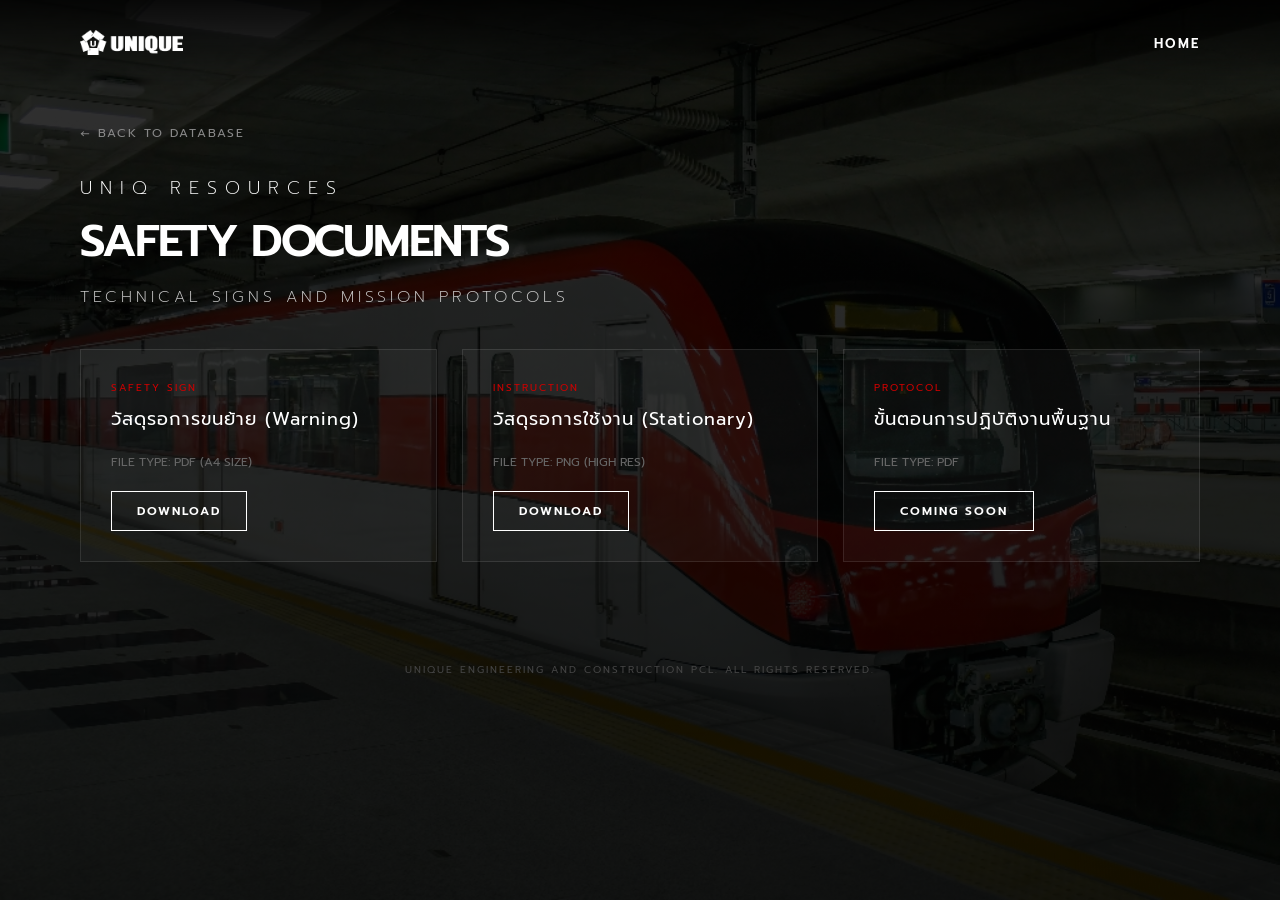
==== download.html @ 1a688d05 ""First Update" ====
<!DOCTYPE html>
<html lang="th">
<head>
    <meta charset="UTF-8">
    <meta name="viewport" content="width=device-width, initial-scale=1.0">
    <title>UNIQ SAFETY | DOWNLOADS</title>
    <link rel="stylesheet" href="style.css">
    <link href="https://fonts.googleapis.com/css2?family=Prompt:wght@100;200;400;600&display=swap" rel="stylesheet">
    <style>
        /* สไตล์เฉพาะหน้าดาวน์โหลดเพื่อให้ดูพรีเมียมขึ้น */
        .download-page {
            padding-top: 120px;
            min-height: 100vh;
            background: linear-gradient(rgba(0,0,0,0.8), rgba(0,0,0,0.9)), url('rodfai.jpg') no-repeat center center/cover;
            background-attachment: fixed;
        }
        .download-grid {
            display: grid;
            grid-template-columns: repeat(auto-fill, minmax(300px, 1fr));
            gap: 25px;
            margin-top: 40px;
        }
        .doc-card {
            background: rgba(255, 255, 255, 0.03);
            border: 1px solid rgba(255, 255, 255, 0.1);
            padding: 30px;
            transition: 0.4s;
            position: relative;
            overflow: hidden;
        }
        .doc-card:hover {
            background: rgba(255, 255, 255, 0.08);
            border-color: var(--uniq-red);
            transform: translateY(-5px);
        }
        .doc-category {
            font-size: 10px;
            letter-spacing: 2px;
            color: var(--uniq-red);
            text-transform: uppercase;
            margin-bottom: 10px;
        }
        .doc-title {
            font-size: 18px;
            font-weight: 400;
            margin-bottom: 20px;
            letter-spacing: 1px;
        }
        .download-btn {
            display: inline-block;
            border: 1px solid white;
            color: white;
            padding: 10px 25px;
            font-size: 12px;
            font-weight: 600;
            text-decoration: none;
            letter-spacing: 2px;
            transition: 0.3s;
        }
        .download-btn:hover {
            background: white;
            color: black;
        }
        .back-nav {
            margin-bottom: 30px;
        }
        .back-nav a {
            color: #888;
            text-decoration: none;
            font-size: 12px;
            letter-spacing: 2px;
        }
        .back-nav a:hover { color: white; }
    </style>
</head>
<body class="download-page">

    <nav class="navbar">
        <div class="nav-container">
            <img src="Logo.png" alt="UNIQ Logo" class="nav-logo">
            <div class="nav-menu">
                <a href="index.html">HOME</a>
            </div>
        </div>
    </nav>

    <div class="container">
        <div class="back-nav">
            <a href="index.html">← BACK TO DATABASE</a>
        </div>

        <h2 class="sub-title" style="text-align: left;">UNIQ RESOURCES</h2>
        <h1 class="main-title" style="text-align: left; font-size: 45px;">SAFETY DOCUMENTS</h1>
        <p class="project-desc" style="text-align: left;">TECHNICAL SIGNS AND MISSION PROTOCOLS</p>

        <div class="download-grid">
            <div class="doc-card">
                <div class="doc-category">Safety Sign</div>
                <div class="doc-title">วัสดุรอการขนย้าย (Warning)</div>
                <p style="font-size: 12px; color: #666; margin-bottom: 20px;">FILE TYPE: PDF (A4 SIZE)</p>
                <a href="docs/warning_moving.pdf" download class="download-btn">DOWNLOAD</a>
            </div>

            <div class="doc-card">
                <div class="doc-category">Instruction</div>
                <div class="doc-title">วัสดุรอการใช้งาน (Stationary)</div>
                <p style="font-size: 12px; color: #666; margin-bottom: 20px;">FILE TYPE: PNG (HIGH RES)</p>
                <a href="docs/stationary_sign.png" download class="download-btn">DOWNLOAD</a>
            </div>

            <div class="doc-card">
                <div class="doc-category">Protocol</div>
                <div class="doc-title">ขั้นตอนการปฏิบัติงานพื้นฐาน</div>
                <p style="font-size: 12px; color: #666; margin-bottom: 20px;">FILE TYPE: PDF</p>
                <a href="#" class="download-btn">COMING SOON</a>
            </div>
        </div>
    </div>

    <div class="footer" style="margin-top: 100px; text-align: center; color: #444; font-size: 10px; letter-spacing: 2px; padding-bottom: 40px;">
        UNIQUE ENGINEERING AND CONSTRUCTION PCL. ALL RIGHTS RESERVED.
    </div>

</body>
</html>
---- style.css ----
:root {
    --uniq-red: #cc0000;
    --black: #000000;
    --white: #ffffff;
    --grey: #1c1c1c;
    --glass: rgba(255, 255, 255, 0.05);
}

* { box-sizing: border-box; }

body, html {
    margin: 0;
    padding: 0;
    font-family: 'Prompt', sans-serif;
    background-color: var(--black);
    color: var(--white);
    scroll-behavior: smooth;
    overflow-x: hidden;
}

/* NAVBAR STYLE */
.navbar {
    position: fixed;
    top: 0;
    width: 100%;
    z-index: 1000;
    padding: 30px 0;
    transition: 0.5s;
    background: linear-gradient(to bottom, rgba(0,0,0,0.8), transparent);
}

.nav-container {
    max-width: 1200px;
    margin: 0 auto;
    display: flex;
    justify-content: space-between;
    align-items: center;
    padding: 0 40px;
}

.nav-logo { height: 25px; filter: brightness(0) invert(1); } /* ทำให้โลโก้เป็นสีขาว */

.nav-menu a {
    color: var(--white);
    text-decoration: none;
    font-size: 13px;
    font-weight: 600;
    margin-left: 30px;
    letter-spacing: 2px;
}

/* HERO SECTION */
.hero-section {
    position: relative;
    height: 100vh;
    width: 100%;
    display: flex;
    align-items: center;
    justify-content: center;
    text-align: center;
}

.hero-bg {
    position: absolute;
    top: 0; left: 0; width: 100%; height: 100%;
    object-fit: cover;
    z-index: -2;
}

.hero-overlay {
    position: absolute;
    top: 0; left: 0; width: 100%; height: 100%;
    background: linear-gradient(rgba(0,0,0,0.3), rgba(0,0,0,0.6));
    z-index: -1;
}

.hero-content {
    position: relative;
    z-index: 10;
    max-width: 800px;
}

.sub-title { font-weight: 200; letter-spacing: 8px; font-size: 18px; margin-bottom: 5px; }

.main-title { font-size: clamp(40px, 8vw, 80px); font-weight: 600; margin: 0; letter-spacing: -2px; }

.project-desc { font-weight: 200; letter-spacing: 4px; color: #ccc; margin-top: 10px; }

/* SEARCH BOX */
.search-box-wrapper {
    margin-top: 50px;
    display: flex;
    justify-content: center;
    border-bottom: 1px solid rgba(255,255,255,0.5);
    padding-bottom: 5px;
}

.spacex-input {
    background: transparent;
    border: none;
    color: white;
    font-family: 'Prompt';
    font-size: 18px;
    padding: 10px;
    width: 300px;
    outline: none;
}

.spacex-btn {
    background: transparent;
    border: 1px solid white;
    color: white;
    padding: 10px 40px;
    cursor: pointer;
    font-weight: 600;
    transition: 0.3s;
}

.spacex-btn:hover {
    background: white;
    color: black;
}

/* MAIN CONTENT & FILTER */
.main-area { padding: 50px 0; background: var(--black); }

.container { max-width: 1200px; margin: 0 auto; padding: 0 40px; }

.team-filter { display: flex; justify-content: center; gap: 15px; margin-bottom: 40px; }

.filter-btn {
    background: transparent;
    border: 1px solid rgba(255,255,255,0.2);
    color: white;
    padding: 10px 30px;
    border-radius: 5px;
    cursor: pointer;
    transition: 0.3s;
    font-size: 13px;
    font-weight: 600;
}

.filter-btn:hover { background: var(--uniq-red); border-color: var(--uniq-red); }

/* DASHBOARD RESULT (SpaceX Style) */
.profile-card {
    background: rgba(20, 20, 20, 0.95);
    border: 1px solid var(--glass);
    display: grid;
    grid-template-columns: 300px 1fr;
    padding: 40px;
    gap: 40px;
    animation: slideInUp 0.8s ease;
}

.p-img-wrapper { text-align: center; }

.profile-img-large {
    width: 100%;
    height: 400px;
    object-fit: cover;
    border: 1px solid var(--glass);
}

.info-grid { display: grid; grid-template-columns: 1fr 1fr; gap: 30px; }

.info-item label { color: #666; font-size: 11px; letter-spacing: 2px; text-transform: uppercase; }

.info-item p { font-size: 22px; margin: 5px 0 0 0; font-weight: 200; }

.status-badge {
    grid-column: span 2;
    padding: 15px;
    border: 1px solid var(--uniq-red);
    color: var(--uniq-red);
    text-align: center;
    letter-spacing: 5px;
    font-weight: 600;
}

@keyframes slideInUp {
    from { opacity: 0; transform: translateY(50px); }
    to { opacity: 1; transform: translateY(0); }
}

@media (max-width: 768px) {
    .profile-card { grid-template-columns: 1fr; }
    .info-grid { grid-template-columns: 1fr; }
}

/* 🌟 1. อนิเมชั่นตอนชี้เมาส์ (Hover Effects) */

/* ปุ่มค้นหาและปุ่มแยกทีม */
.spacex-btn, .filter-btn {
    transition: all 0.3s cubic-bezier(0.4, 0, 0.2, 1); /* สมูทแบบยานอวกาศ */
    position: relative;
    overflow: hidden;
}

.spacex-btn:hover, .filter-btn:hover {
    letter-spacing: 3px; /* ตัวหนังสือขยายออกนิดๆ ดูเท่ */
    box-shadow: 0 0 15px rgba(204, 0, 0, 0.4); /* เรืองแสงสีแดง UNIQ */
    transform: translateY(-2px); /* ลอยขึ้นนิดนึง */
}

/* Card พนักงาน */
.profile-card {
    transition: all 0.5s ease;
    cursor: default;
}

.profile-card:hover {
    border-color: rgba(255, 255, 255, 0.3);
    background: rgba(255, 255, 255, 0.05);
    box-shadow: 0 10px 30px rgba(0, 0, 0, 0.5);
}

/* 🌟 2. อนิเมชั่นตอนกดปุ่ม (Click Effects) */

.spacex-btn:active, .filter-btn:active {
    transform: scale(0.95); /* ปุ่มยุบตัวลงตอนกด */
    opacity: 0.8;
}

/* 🌟 3. อนิเมชั่นตอนเปลี่ยนข้อมูล/โหลดหน้า (Page Transitions) */

/* สร้างคลาสสำหรับ Slide Up */
@keyframes slideUpFade {
    from {
        opacity: 0;
        transform: translateY(30px);
        filter: blur(10px);
    }
    to {
        opacity: 1;
        transform: translateY(0);
        filter: blur(0);
    }
}

/* ใส่เข้าไปในตัวหนังสือหน้าแรก */
.hero-content {
    animation: slideUpFade 1.2s ease-out;
}

/* ใส่เข้าไปใน Card พนักงาน (เวลาค้นหาเจอจะค่อยๆ ลอยขึ้นมา) */
.profile-card {
    animation: slideUpFade 0.6s cubic-bezier(0.23, 1, 0.32, 1);
}

/* 🌟 4. เมนู Navbar ตอน Scroll */
.navbar.scrolled {
    background: rgba(0, 0, 0, 0.95);
    padding: 15px 0;
    backdrop-filter: blur(10px);
}

/* --- โค้ดเดิมของลูกพี่ --- */

/* 📱 ส่วนที่เพิ่มใหม่: สำหรับมือถือโดยเฉพาะ */
@media (max-width: 768px) {
    .nav-container { padding: 0 20px; }
    .main-title { font-size: 35px; } /* ลดขนาดหัวข้อหน้าแรก */
    .sub-title { font-size: 12px; letter-spacing: 4px; }
    
    .search-box-wrapper { width: 90%; margin: 30px auto; }
    .spacex-input { width: 150px; font-size: 16px; } /* ปรับขนาด Input */
    
    .team-filter { flex-wrap: wrap; gap: 10px; } /* ปุ่มแยกทีมไม่ล้นจอ */
    .filter-btn { padding: 10px 15px; font-size: 11px; flex: 1 1 40%; }

    /* 🚩 จุดสำคัญ: ปรับ Card พนักงานจาก 2 คอลัมน์ เป็นแถวเดียว */
    .profile-card {
        grid-template-columns: 1fr; /* รูปอยู่บน ข้อมูลอยู่ล่าง */
        padding: 20px;
        gap: 20px;
    }
    .profile-img-large { height: 300px; }
    .info-grid { grid-template-columns: 1fr; gap: 15px; }
    .info-item p { font-size: 18px; }
}
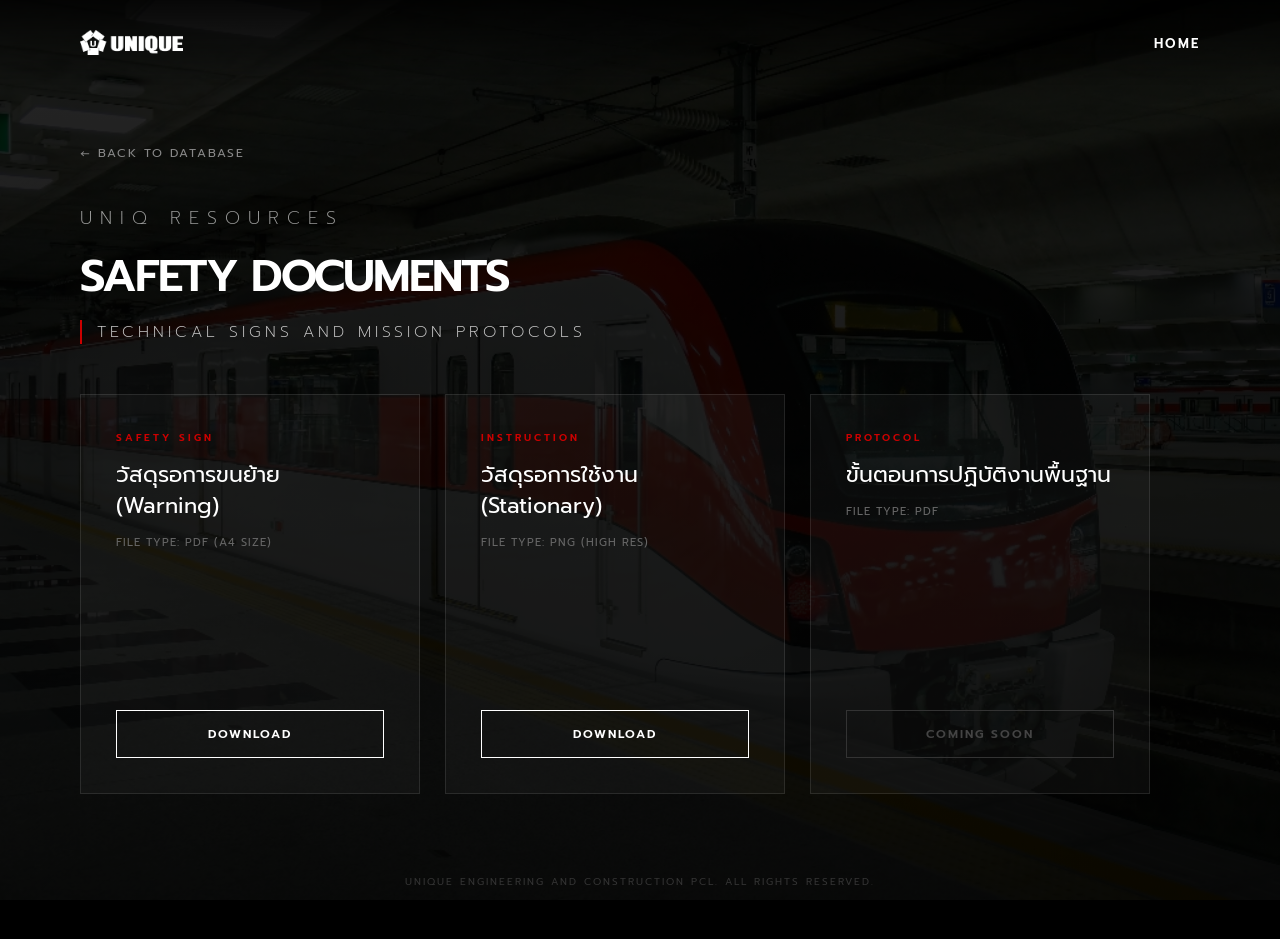
==== commit b194705f: "Add files via upload" ====
--- a/download.html
+++ b/download.html
@@ -2,75 +2,133 @@
 <html lang="th">
 <head>
     <meta charset="UTF-8">
-    <meta name="viewport" content="width=device-width, initial-scale=1.0">
+    <meta name="viewport" content="width=device-width, initial-scale=1.0, maximum-scale=1.0, user-scalable=no">
     <title>UNIQ SAFETY | DOWNLOADS</title>
-    <link rel="stylesheet" href="style.css">
+    <link rel="stylesheet" href="style.css?v=2.8.0">
     <link href="https://fonts.googleapis.com/css2?family=Prompt:wght@100;200;400;600&display=swap" rel="stylesheet">
+    
     <style>
-        /* สไตล์เฉพาะหน้าดาวน์โหลดเพื่อให้ดูพรีเมียมขึ้น */
+        /* สไตล์เฉพาะหน้าดาวน์โหลด (Internal CSS เพื่อความคุมความเป๊ะ) */
         .download-page {
-            padding-top: 120px;
+            padding-top: 140px; /* เว้นที่ให้ Navbar */
             min-height: 100vh;
-            background: linear-gradient(rgba(0,0,0,0.8), rgba(0,0,0,0.9)), url('rodfai.jpg') no-repeat center center/cover;
+            background: linear-gradient(rgba(0,0,0,0.85), rgba(0,0,0,0.95)), url('rodfai.jpg') no-repeat center center/cover;
             background-attachment: fixed;
         }
+
+        /* 🚩 จุดสำคัญ: Container ต้องกว้างเท่าหน้าแรกเพื่อให้ขอบซ้ายตรงกัน */
+        .container {
+            max-width: 1200px;
+            margin: 0 auto;
+            padding: 0 40px;
+            text-align: left;
+        }
+
+        .header-content {
+            margin-bottom: 50px;
+            animation: slideUpFade 0.6s ease;
+        }
+
+        /* 🚩 แก้ไข Grid: จัดเรียงการ์ดให้ตรงแนวขอบซ้ายเสมอ */
         .download-grid {
             display: grid;
-            grid-template-columns: repeat(auto-fill, minmax(300px, 1fr));
+            /* กำหนดความกว้างการ์ดให้คงที่ 340px เพื่อไม่ให้มันขยายจนเบี้ยว */
+            grid-template-columns: repeat(auto-fill, minmax(320px, 340px));
             gap: 25px;
-            margin-top: 40px;
+            justify-content: flex-start; /* บังคับเริ่มจากซ้ายเสมอ */
+            margin-bottom: 80px;
         }
+
         .doc-card {
             background: rgba(255, 255, 255, 0.03);
             border: 1px solid rgba(255, 255, 255, 0.1);
-            padding: 30px;
+            padding: 35px;
             transition: 0.4s;
-            position: relative;
-            overflow: hidden;
+            display: flex;
+            flex-direction: column;
+            justify-content: space-between;
+            min-height: 400px; /* บังคับความสูงให้เท่ากันทุกใบ */
         }
+
         .doc-card:hover {
             background: rgba(255, 255, 255, 0.08);
             border-color: var(--uniq-red);
-            transform: translateY(-5px);
+            transform: translateY(-10px);
+            box-shadow: 0 15px 35px rgba(0,0,0,0.5);
         }
+
         .doc-category {
             font-size: 10px;
-            letter-spacing: 2px;
+            letter-spacing: 3px;
             color: var(--uniq-red);
             text-transform: uppercase;
-            margin-bottom: 10px;
+            margin-bottom: 15px;
+            font-weight: 600;
         }
+
         .doc-title {
-            font-size: 18px;
+            font-size: 22px;
             font-weight: 400;
-            margin-bottom: 20px;
+            margin-bottom: 12px;
+            line-height: 1.4;
+            color: #fff;
+        }
+
+        .doc-meta {
+            font-size: 11px;
+            color: #666;
             letter-spacing: 1px;
+            margin-bottom: 30px;
         }
+
         .download-btn {
-            display: inline-block;
-            border: 1px solid white;
-            color: white;
-            padding: 10px 25px;
+            display: block;
+            width: 100%;
+            text-align: center;
+            border: 1px solid #fff;
+            color: #fff;
+            padding: 14px 0;
             font-size: 12px;
             font-weight: 600;
             text-decoration: none;
             letter-spacing: 2px;
             transition: 0.3s;
         }
+
         .download-btn:hover {
-            background: white;
-            color: black;
+            background: #fff;
+            color: #000;
         }
+
+        .btn-disabled {
+            border-color: #333;
+            color: #444;
+            pointer-events: none;
+        }
+
+        /* ย้อนกลับ (Back Button) */
         .back-nav {
-            margin-bottom: 30px;
+            margin-bottom: 40px;
         }
         .back-nav a {
             color: #888;
             text-decoration: none;
             font-size: 12px;
             letter-spacing: 2px;
+            transition: 0.3s;
         }
-        .back-nav a:hover { color: white; }
+        .back-nav a:hover { color: var(--uniq-red); }
+
+        /* 📱 Mobile Responsive */
+        @media (max-width: 768px) {
+            .container { padding: 0 25px; }
+            .download-page { padding-top: 100px; }
+            .main-title { font-size: 35px !important; }
+            .download-grid { 
+                grid-template-columns: 1fr; /* มือถือให้เรียงเดี่ยว */
+                justify-content: center;
+            }
+        }
     </style>
 </head>
 <body class="download-page">
@@ -89,37 +147,47 @@
             <a href="index.html">← BACK TO DATABASE</a>
         </div>
 
-        <h2 class="sub-title" style="text-align: left;">UNIQ RESOURCES</h2>
-        <h1 class="main-title" style="text-align: left; font-size: 45px;">SAFETY DOCUMENTS</h1>
-        <p class="project-desc" style="text-align: left;">TECHNICAL SIGNS AND MISSION PROTOCOLS</p>
+        <div class="header-content">
+            <h2 class="sub-title" style="margin:0; opacity: 0.6;">UNIQ RESOURCES</h2>
+            <h1 class="main-title" style="margin: 10px 0; font-size: 45px;">SAFETY DOCUMENTS</h1>
+            <p class="project-desc" style="margin:0; border-left: 2px solid var(--uniq-red); padding-left: 15px;">TECHNICAL SIGNS AND MISSION PROTOCOLS</p>
+        </div>
 
         <div class="download-grid">
+            
             <div class="doc-card">
-                <div class="doc-category">Safety Sign</div>
-                <div class="doc-title">วัสดุรอการขนย้าย (Warning)</div>
-                <p style="font-size: 12px; color: #666; margin-bottom: 20px;">FILE TYPE: PDF (A4 SIZE)</p>
+                <div>
+                    <div class="doc-category">Safety Sign</div>
+                    <div class="doc-title">วัสดุรอการขนย้าย<br>(Warning)</div>
+                    <div class="doc-meta">FILE TYPE: PDF (A4 SIZE)</div>
+                </div>
                 <a href="docs/warning_moving.pdf" download class="download-btn">DOWNLOAD</a>
             </div>
 
             <div class="doc-card">
-                <div class="doc-category">Instruction</div>
-                <div class="doc-title">วัสดุรอการใช้งาน (Stationary)</div>
-                <p style="font-size: 12px; color: #666; margin-bottom: 20px;">FILE TYPE: PNG (HIGH RES)</p>
+                <div>
+                    <div class="doc-category">Instruction</div>
+                    <div class="doc-title">วัสดุรอการใช้งาน<br>(Stationary)</div>
+                    <div class="doc-meta">FILE TYPE: PNG (HIGH RES)</div>
+                </div>
                 <a href="docs/stationary_sign.png" download class="download-btn">DOWNLOAD</a>
             </div>
 
             <div class="doc-card">
-                <div class="doc-category">Protocol</div>
-                <div class="doc-title">ขั้นตอนการปฏิบัติงานพื้นฐาน</div>
-                <p style="font-size: 12px; color: #666; margin-bottom: 20px;">FILE TYPE: PDF</p>
-                <a href="#" class="download-btn">COMING SOON</a>
+                <div>
+                    <div class="doc-category">Protocol</div>
+                    <div class="doc-title">ขั้นตอนการปฏิบัติงานพื้นฐาน</div>
+                    <div class="doc-meta">FILE TYPE: PDF</div>
+                </div>
+                <a href="#" class="download-btn btn-disabled">COMING SOON</a>
             </div>
+
         </div>
     </div>
 
-    <div class="footer" style="margin-top: 100px; text-align: center; color: #444; font-size: 10px; letter-spacing: 2px; padding-bottom: 40px;">
+    <footer style="text-align: center; color: #333; font-size: 10px; letter-spacing: 2px; padding-bottom: 50px;">
         UNIQUE ENGINEERING AND CONSTRUCTION PCL. ALL RIGHTS RESERVED.
-    </div>
+    </footer>
 
 </body>
 </html>
--- a/style.css
+++ b/style.css
@@ -1,3 +1,6 @@
+/* ==========================================
+   1. VARIABLES & BASE (ตั้งค่าพื้นฐาน)
+   ========================================== */
 :root {
     --uniq-red: #cc0000;
     --black: #000000;
@@ -18,7 +21,9 @@
     overflow-x: hidden;
 }
 
-/* NAVBAR STYLE */
+/* ==========================================
+   2. NAVIGATION (แถบบาร์ด้านบน)
+   ========================================== */
 .navbar {
     position: fixed;
     top: 0;
@@ -38,7 +43,7 @@
     padding: 0 40px;
 }
 
-.nav-logo { height: 25px; filter: brightness(0) invert(1); } /* ทำให้โลโก้เป็นสีขาว */
+.nav-logo { height: 25px; filter: brightness(0) invert(1); }
 
 .nav-menu a {
     color: var(--white);
@@ -49,7 +54,9 @@
     letter-spacing: 2px;
 }
 
-/* HERO SECTION */
+/* ==========================================
+   3. HERO & SEARCH (หน้าแรกและช่องค้นหา)
+   ========================================== */
 .hero-section {
     position: relative;
     height: 100vh;
@@ -74,19 +81,10 @@
     z-index: -1;
 }
 
-.hero-content {
-    position: relative;
-    z-index: 10;
-    max-width: 800px;
-}
-
 .sub-title { font-weight: 200; letter-spacing: 8px; font-size: 18px; margin-bottom: 5px; }
-
 .main-title { font-size: clamp(40px, 8vw, 80px); font-weight: 600; margin: 0; letter-spacing: -2px; }
-
 .project-desc { font-weight: 200; letter-spacing: 4px; color: #ccc; margin-top: 10px; }
 
-/* SEARCH BOX */
 .search-box-wrapper {
     margin-top: 50px;
     display: flex;
@@ -116,23 +114,40 @@
     transition: 0.3s;
 }
 
-.spacex-btn:hover {
-    background: white;
-    color: black;
-}
-
-/* MAIN CONTENT & FILTER */
-.main-area { padding: 50px 0; background: var(--black); }
-
-.container { max-width: 1200px; margin: 0 auto; padding: 0 40px; }
-
-.team-filter { display: flex; justify-content: center; gap: 15px; margin-bottom: 40px; }
+.spacex-btn:hover { background: white; color: black; letter-spacing: 3px; }
+
+/* ==========================================
+   4. FILTER SYSTEM (ระบบกรองพื้นที่และทีม)
+   ========================================== */
+.filter-container {
+    max-width: 1000px;
+    margin: 40px auto;
+    padding: 0 20px;
+    text-align: center;
+}
+
+.filter-group { margin-bottom: 35px; }
+
+.group-label {
+    font-size: 11px;
+    letter-spacing: 3px;
+    color: #666;
+    margin-bottom: 15px;
+    text-transform: uppercase;
+}
+
+.button-row {
+    display: flex;
+    justify-content: center;
+    gap: 12px;
+    flex-wrap: wrap;
+}
 
 .filter-btn {
     background: transparent;
     border: 1px solid rgba(255,255,255,0.2);
     color: white;
-    padding: 10px 30px;
+    padding: 10px 25px;
     border-radius: 5px;
     cursor: pointer;
     transition: 0.3s;
@@ -140,9 +155,22 @@
     font-weight: 600;
 }
 
-.filter-btn:hover { background: var(--uniq-red); border-color: var(--uniq-red); }
-
-/* DASHBOARD RESULT (SpaceX Style) */
+/* แยกสีให้ชัดเจน */
+.area-btn { border-color: rgba(255,255,255,0.3); }
+.team-btn { border-color: var(--uniq-red); color: var(--uniq-red); }
+
+.filter-btn:hover {
+    background: white;
+    color: black !important;
+    transform: translateY(-2px);
+    box-shadow: 0 5px 15px rgba(255,255,255,0.1);
+}
+
+/* ==========================================
+   5. PROFILE & WORKER LIST (การแสดงผลพนักงาน)
+   ========================================== */
+.main-area { padding: 50px 0; background: var(--black); }
+
 .profile-card {
     background: rgba(20, 20, 20, 0.95);
     border: 1px solid var(--glass);
@@ -150,22 +178,13 @@
     grid-template-columns: 300px 1fr;
     padding: 40px;
     gap: 40px;
-    animation: slideInUp 0.8s ease;
-}
-
-.p-img-wrapper { text-align: center; }
-
-.profile-img-large {
-    width: 100%;
-    height: 400px;
-    object-fit: cover;
-    border: 1px solid var(--glass);
-}
-
+    margin-bottom: 40px;
+    animation: slideUpFade 0.6s cubic-bezier(0.23, 1, 0.32, 1);
+}
+
+.profile-img-large { width: 100%; height: 400px; object-fit: cover; border: 1px solid var(--glass); }
 .info-grid { display: grid; grid-template-columns: 1fr 1fr; gap: 30px; }
-
 .info-item label { color: #666; font-size: 11px; letter-spacing: 2px; text-transform: uppercase; }
-
 .info-item p { font-size: 22px; margin: 5px 0 0 0; font-weight: 200; }
 
 .status-badge {
@@ -178,104 +197,191 @@
     font-weight: 600;
 }
 
-@keyframes slideInUp {
-    from { opacity: 0; transform: translateY(50px); }
-    to { opacity: 1; transform: translateY(0); }
-}
-
-@media (max-width: 768px) {
-    .profile-card { grid-template-columns: 1fr; }
-    .info-grid { grid-template-columns: 1fr; }
-}
-
-/* 🌟 1. อนิเมชั่นตอนชี้เมาส์ (Hover Effects) */
-
-/* ปุ่มค้นหาและปุ่มแยกทีม */
-.spacex-btn, .filter-btn {
-    transition: all 0.3s cubic-bezier(0.4, 0, 0.2, 1); /* สมูทแบบยานอวกาศ */
-    position: relative;
-    overflow: hidden;
-}
-
-.spacex-btn:hover, .filter-btn:hover {
-    letter-spacing: 3px; /* ตัวหนังสือขยายออกนิดๆ ดูเท่ */
-    box-shadow: 0 0 15px rgba(204, 0, 0, 0.4); /* เรืองแสงสีแดง UNIQ */
-    transform: translateY(-2px); /* ลอยขึ้นนิดนึง */
-}
-
-/* Card พนักงาน */
-.profile-card {
-    transition: all 0.5s ease;
-    cursor: default;
-}
-
-.profile-card:hover {
-    border-color: rgba(255, 255, 255, 0.3);
-    background: rgba(255, 255, 255, 0.05);
-    box-shadow: 0 10px 30px rgba(0, 0, 0, 0.5);
-}
-
-/* 🌟 2. อนิเมชั่นตอนกดปุ่ม (Click Effects) */
-
-.spacex-btn:active, .filter-btn:active {
-    transform: scale(0.95); /* ปุ่มยุบตัวลงตอนกด */
-    opacity: 0.8;
-}
-
-/* 🌟 3. อนิเมชั่นตอนเปลี่ยนข้อมูล/โหลดหน้า (Page Transitions) */
-
-/* สร้างคลาสสำหรับ Slide Up */
+.worker-row:hover {
+    background: rgba(255, 255, 255, 0.08) !important;
+    transform: translateX(10px);
+    transition: 0.3s;
+}
+
+/* ==========================================
+   6. LOCK SCREEN (ระบบล็อกรหัสผ่าน)
+   ========================================== */
+#lock-screen {
+    position: fixed;
+    top: 0; left: 0; width: 100%; height: 100%;
+    background: #000;
+    z-index: 9999;
+    display: flex;
+    align-items: center;
+    justify-content: center;
+    backdrop-filter: blur(20px);
+    transition: 0.8s;
+}
+
+.lock-content { text-align: center; animation: slideUpFade 0.8s ease; }
+.lock-logo { height: 45px; margin-bottom: 25px; filter: brightness(0) invert(1); }
+
+#passcodeInput {
+    background: rgba(255,255,255,0.05);
+    border: 1px solid rgba(255,255,255,0.2);
+    color: white;
+    padding: 15px;
+    font-size: 28px;
+    text-align: center;
+    width: 250px;
+    outline: none;
+    margin-bottom: 15px;
+    letter-spacing: 8px;
+    font-weight: bold;
+}
+
+/* ==========================================
+   7. ANIMATIONS & RESPONSIVE (เอฟเฟกต์และมือถือ)
+   ========================================== */
 @keyframes slideUpFade {
-    from {
-        opacity: 0;
-        transform: translateY(30px);
-        filter: blur(10px);
-    }
-    to {
-        opacity: 1;
-        transform: translateY(0);
-        filter: blur(0);
-    }
-}
-
-/* ใส่เข้าไปในตัวหนังสือหน้าแรก */
-.hero-content {
-    animation: slideUpFade 1.2s ease-out;
-}
-
-/* ใส่เข้าไปใน Card พนักงาน (เวลาค้นหาเจอจะค่อยๆ ลอยขึ้นมา) */
-.profile-card {
-    animation: slideUpFade 0.6s cubic-bezier(0.23, 1, 0.32, 1);
-}
-
-/* 🌟 4. เมนู Navbar ตอน Scroll */
-.navbar.scrolled {
-    background: rgba(0, 0, 0, 0.95);
-    padding: 15px 0;
-    backdrop-filter: blur(10px);
-}
-
-/* --- โค้ดเดิมของลูกพี่ --- */
-
-/* 📱 ส่วนที่เพิ่มใหม่: สำหรับมือถือโดยเฉพาะ */
+    from { opacity: 0; transform: translateY(30px); filter: blur(10px); }
+    to { opacity: 1; transform: translateY(0); filter: blur(0); }
+}
+
 @media (max-width: 768px) {
     .nav-container { padding: 0 20px; }
-    .main-title { font-size: 35px; } /* ลดขนาดหัวข้อหน้าแรก */
+    .main-title { font-size: 35px; }
     .sub-title { font-size: 12px; letter-spacing: 4px; }
     
     .search-box-wrapper { width: 90%; margin: 30px auto; }
-    .spacex-input { width: 150px; font-size: 16px; } /* ปรับขนาด Input */
+    .spacex-input { width: 150px; font-size: 16px; }
     
-    .team-filter { flex-wrap: wrap; gap: 10px; } /* ปุ่มแยกทีมไม่ล้นจอ */
-    .filter-btn { padding: 10px 15px; font-size: 11px; flex: 1 1 40%; }
-
-    /* 🚩 จุดสำคัญ: ปรับ Card พนักงานจาก 2 คอลัมน์ เป็นแถวเดียว */
-    .profile-card {
-        grid-template-columns: 1fr; /* รูปอยู่บน ข้อมูลอยู่ล่าง */
-        padding: 20px;
-        gap: 20px;
-    }
-    .profile-img-large { height: 300px; }
+    .filter-btn {
+        flex: 1 1 43%; /* ปุ่มในมือถือจะเรียงคู่กัน กดง่าย */
+        padding: 12px 10px;
+        font-size: 11px;
+    }
+    
+    .profile-card { grid-template-columns: 1fr; padding: 20px; gap: 20px; }
+    .profile-img-large { height: 320px; }
     .info-grid { grid-template-columns: 1fr; gap: 15px; }
     .info-item p { font-size: 18px; }
-}+}
+
+/* ==========================================
+   THE "CYBER UNIQ" ANIMATION (ULTRA TECH)
+   ========================================== */
+
+/* 1. โปรไฟล์เด้งแบบ "Holographic" (จาง-ชัด-ขยาย) */
+@keyframes profileCyberIn {
+    0% {
+        opacity: 0;
+        transform: scale(0.8) skewX(-10deg);
+        filter: brightness(2) blur(15px);
+    }
+    50% {
+        opacity: 0.5;
+        transform: scale(1.05) skewX(0deg);
+        filter: brightness(1.5) blur(5px);
+    }
+    100% {
+        opacity: 1;
+        transform: scale(1);
+        filter: brightness(1) blur(0);
+    }
+}
+
+.profile-card {
+    animation: profileCyberIn 0.6s cubic-bezier(0.165, 0.84, 0.44, 1) forwards !important;
+    border: 1px solid rgba(204, 0, 0, 0.3) !important;
+    box-shadow: 0 0 20px rgba(204, 0, 0, 0.1), inset 0 0 10px rgba(255,255,255,0.02);
+    position: relative;
+}
+
+/* 2. รายชื่อโผล่แบบ "Digital Scan" (สไลด์จากขวา+ขีดแดง) */
+@keyframes listScanIn {
+    from {
+        opacity: 0;
+        transform: translateX(50px);
+        border-right: 10px solid var(--uniq-red);
+    }
+    to {
+        opacity: 1;
+        transform: translateX(0);
+        border-right: 0px solid transparent;
+    }
+}
+
+.worker-row {
+    animation: listScanIn 0.4s ease-out both;
+    position: relative;
+    overflow: hidden;
+}
+
+/* เอฟเฟกต์เวลา Hover (ให้ความรู้สึกเหมือนกำลังเลือกเป้าหมาย) */
+.worker-row:hover {
+    background: linear-gradient(90deg, rgba(204,0,0,0.2) 0%, transparent 100%) !important;
+    transform: scale(1.01) translateX(5px);
+    border-left: 3px solid var(--uniq-red) !important;
+}
+
+/* 3. ช่อง Search เรืองแสงเวลาพิมพ์ */
+.search-box-wrapper:focus-within {
+    border-bottom: 2px solid var(--uniq-red) !important;
+    filter: drop-shadow(0 0 8px rgba(204, 0, 0, 0.5));
+    transition: 0.3s;
+}
+
+/* แถม: เอฟเฟกต์ปุ่ม SpaceX ให้ดูเป็นเหล็กกล้ามากขึ้น */
+.spacex-btn {
+    text-transform: uppercase;
+    letter-spacing: 3px;
+    position: relative;
+    transition: 0.2s;
+}
+
+.spacex-btn:hover {
+    background: var(--uniq-red) !important;
+    color: white !important;
+    border-color: var(--uniq-red) !important;
+    box-shadow: 0 0 15px rgba(204, 0, 0, 0.6);
+}
+
+/* ==========================================
+   SYSTEM UNLOCK ANIMATION (เพิ่มใหม่)
+   ========================================== */
+
+/* ท่าไม้ตายตอนปลดล็อก: จอจะระเบิดออกและจางหายแบบนุ่มนวล */
+.unlock-animate {
+    transform: scale(1.2); 
+    filter: blur(20px);
+    opacity: 0;
+    pointer-events: none;
+    transition: 0.4s cubic-bezier(0.85, 0, 0.15, 1);
+}
+
+/* อนิเมชั่นตัวหนังสือ Safety Database ตอนใส่รหัส (Decryption Effect) */
+.decrypting {
+    animation: decryptText 0.3s ease-in-out infinite;
+}
+
+@keyframes decryptText {
+    0% { letter-spacing: 5px; filter: blur(0); }
+    /* 🚩 เปลี่ยนจาก var(--uniq-red) เป็นสีเขียว #00ff00 (Neon Green) */
+    50% { letter-spacing: 12px; filter: blur(1px); color: #00ff00; text-shadow: 0 0 10px #00ff00; } 
+    100% { letter-spacing: 5px; filter: blur(0); }
+}
+
+/* เตรียม Hero Content ให้ค่อยๆ ตื่นทีละอย่าง */
+.hero-content > * {
+    opacity: 0;
+    transform: translateY(30px);
+    transition: 0.8s cubic-bezier(0.2, 1, 0.2, 1);
+}
+
+/* ทำให้ถ้ามีคลาส loaded แล้วทุกอย่างต้องโชว์ (ย้ำอีกรอบเพื่อกันพลาด) */
+.loaded .hero-content > * {
+    opacity: 1 !important;
+    transform: translateY(0) !important;
+}
+
+/* ตั้งจังหวะ Delay (Stagger) ให้ดูเหมือนเครื่องกำลัง Online */
+.loaded .sub-title { transition-delay: 0.2s; }
+.loaded .main-title { transition-delay: 0.4s; }
+.loaded .project-desc { transition-delay: 0.6s; }
+.loaded .search-box-wrapper { transition-delay: 0.4s; }
